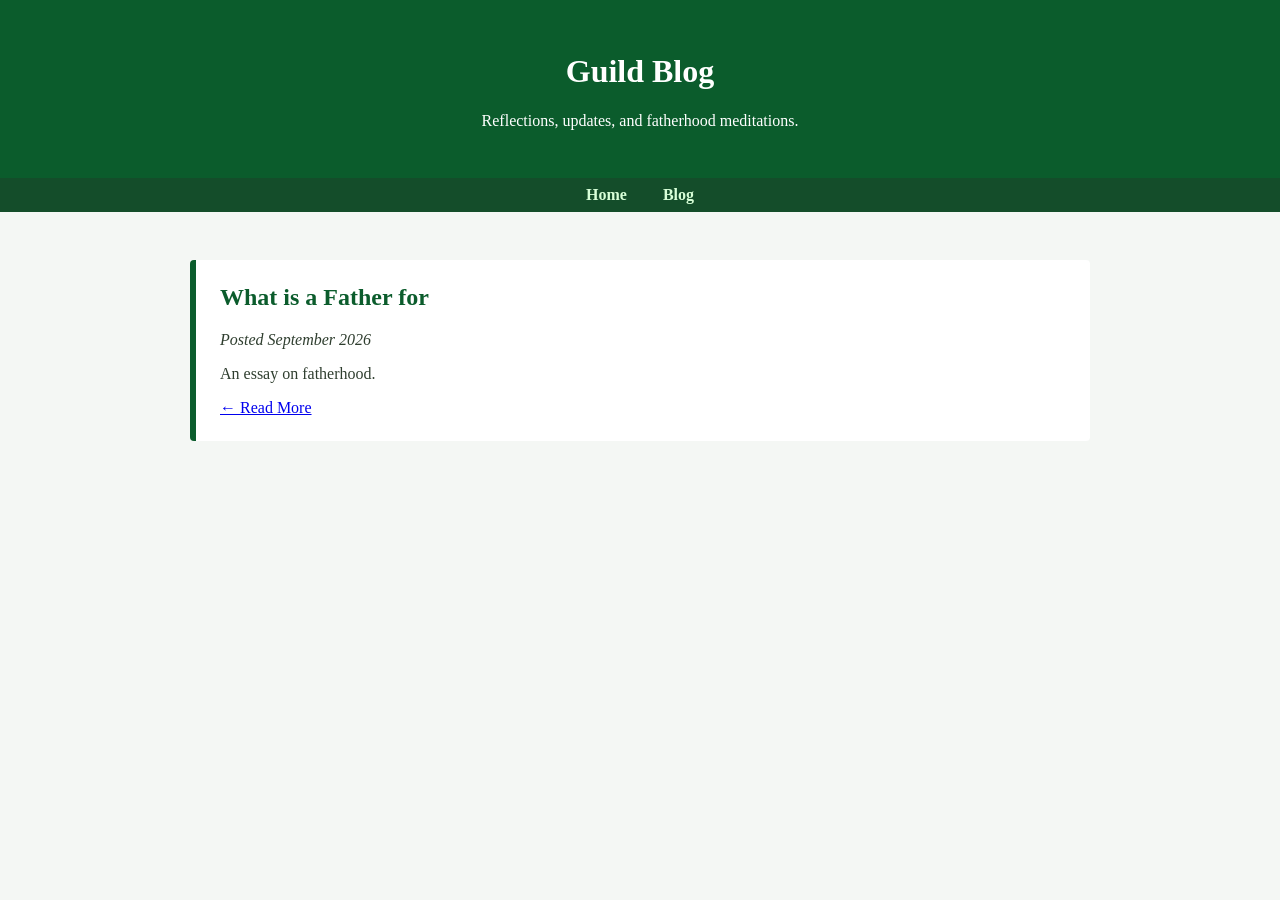
==== blog.html @ c9be6475 "s" ====
<!DOCTYPE html>
<html lang="en">
<head>
<meta charset="UTF-8">
<title>Guild Blog</title>
<style>
    body {
        font-family: "Georgia", serif;
        background: #f4f7f4;
        margin: 0;
        color: #2f3e2f;
    }
    header {
        background: #0b5c2c;
        color: white;
        padding: 2rem;
        text-align: center;
    }
    nav {
        background: #144d2a;
        padding: 0.5rem;
        text-align: center;
    }
    nav a {
        color: #d8ffd8;
        margin: 0 1rem;
        text-decoration: none;
        font-weight: bold;
    }
    .container {
        max-width: 900px;
        margin: 2rem auto;
        padding: 1rem;
    }
    .post-card {
        background: white;
        padding: 1.5rem;
        margin-bottom: 1.5rem;
        border-left: 6px solid #0b5c2c;
        border-radius: 4px;
    }
    h2 {
        margin-top: 0;
        color: #0b5c2c;
    }
</style>
</head>

<body>

<header>
    <h1>Guild Blog</h1>
    <p>Reflections, updates, and fatherhood meditations.</p>
</header>

<nav>
    <a href="index.html">Home</a>
    <a href="blog_1.html">Blog</a>
</nav>

<div class="container">

    <!-- Blog Post Listing -->
    <div class="post-card">
        <h2>What is a Father for</h2>
        <p><em>Posted September 2026</em></p>
        <p>An essay on fatherhood.</p>
        <a href="../posts/blog_1.html">← Read More</a>
    </div>

</div>

</body>
</html>
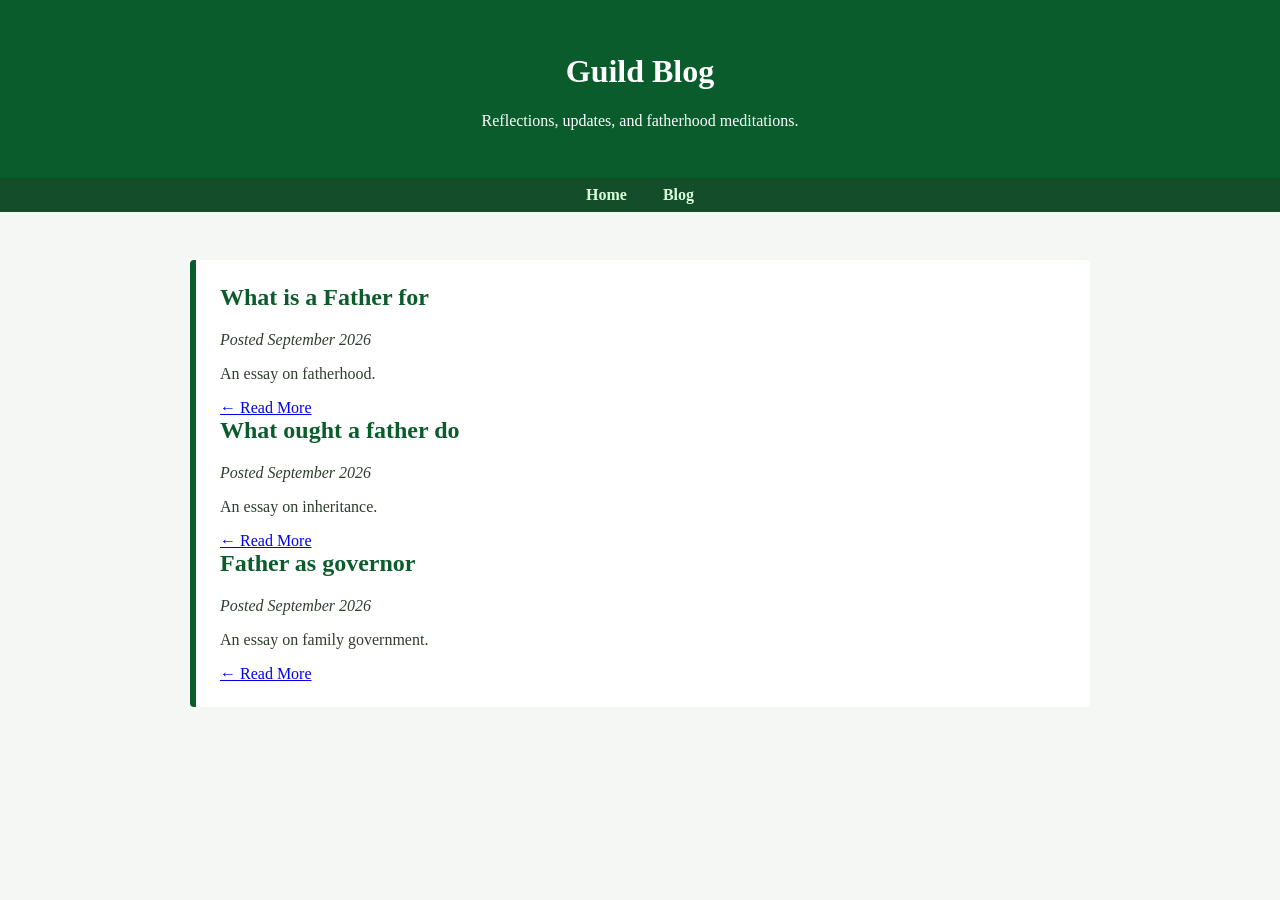
==== commit 30f6309b: "graph" ====
--- a/blog.html
+++ b/blog.html
@@ -55,7 +55,7 @@
 
 <nav>
     <a href="index.html">Home</a>
-    <a href="blog_1.html">Blog</a>
+    <a href="blog.html">Blog</a>
 </nav>
 
 <div class="container">
@@ -65,7 +65,17 @@
         <h2>What is a Father for</h2>
         <p><em>Posted September 2026</em></p>
         <p>An essay on fatherhood.</p>
-        <a href="../posts/blog_1.html">← Read More</a>
+        <a href="posts/blog_1.html">← Read More</a>
+        <h2>What ought a father do</h2>
+        <p><em>Posted September 2026</em></p>
+        <p>An essay on inheritance.</p>
+        <a href="posts/blog_2.html">← Read More</a>
+        <h2>Father as governor</h2>
+        <p><em>Posted September 2026</em></p>
+        <p>An essay on family government.</p>
+        <a href="posts/blog_3.html">← Read More</a>
+
+
     </div>
 
 </div>
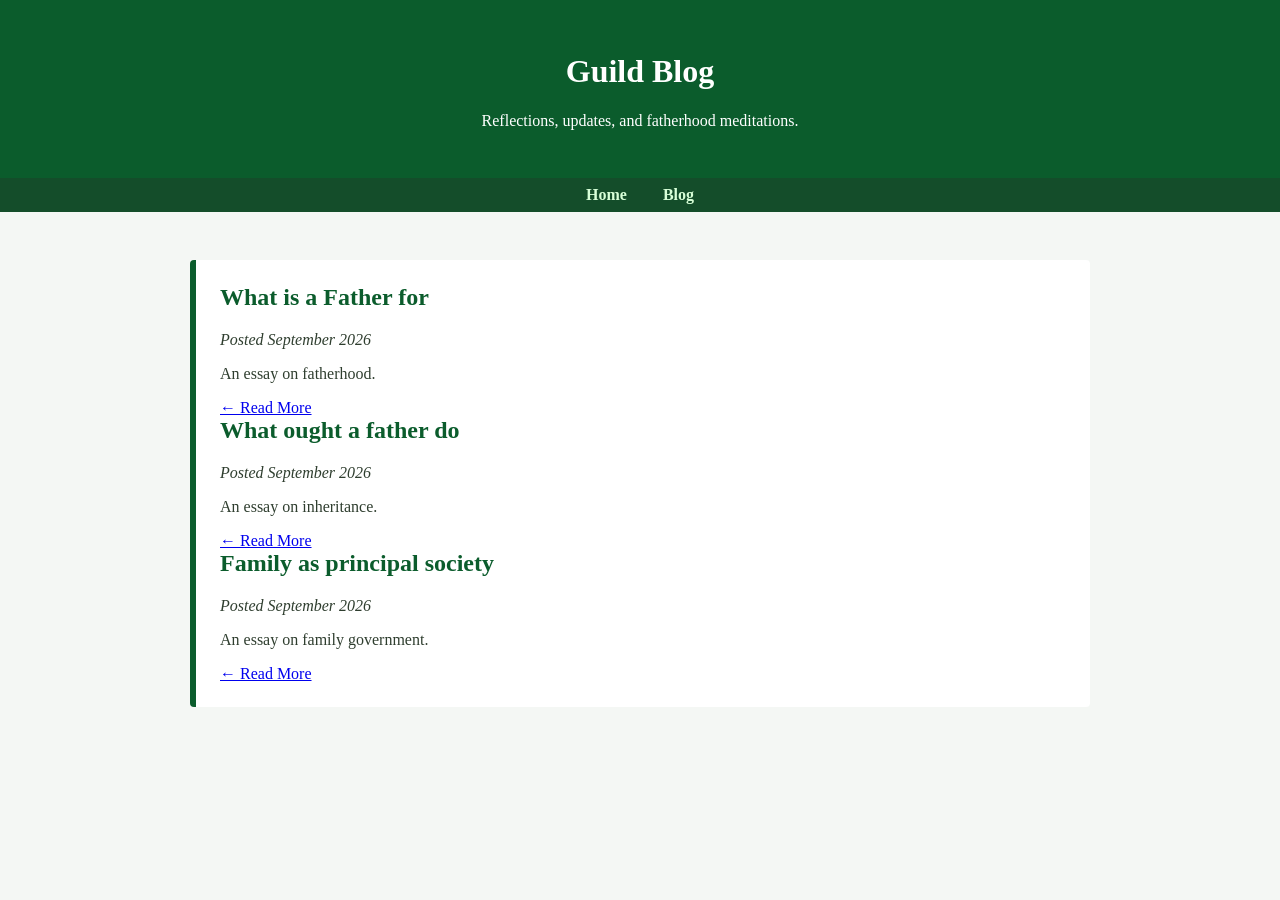
==== commit 864af187: "revisit" ====
--- a/blog.html
+++ b/blog.html
@@ -70,7 +70,7 @@
         <p><em>Posted September 2026</em></p>
         <p>An essay on inheritance.</p>
         <a href="posts/blog_2.html">← Read More</a>
-        <h2>Father as governor</h2>
+        <h2>Family as principal society</h2>
         <p><em>Posted September 2026</em></p>
         <p>An essay on family government.</p>
         <a href="posts/blog_3.html">← Read More</a>
